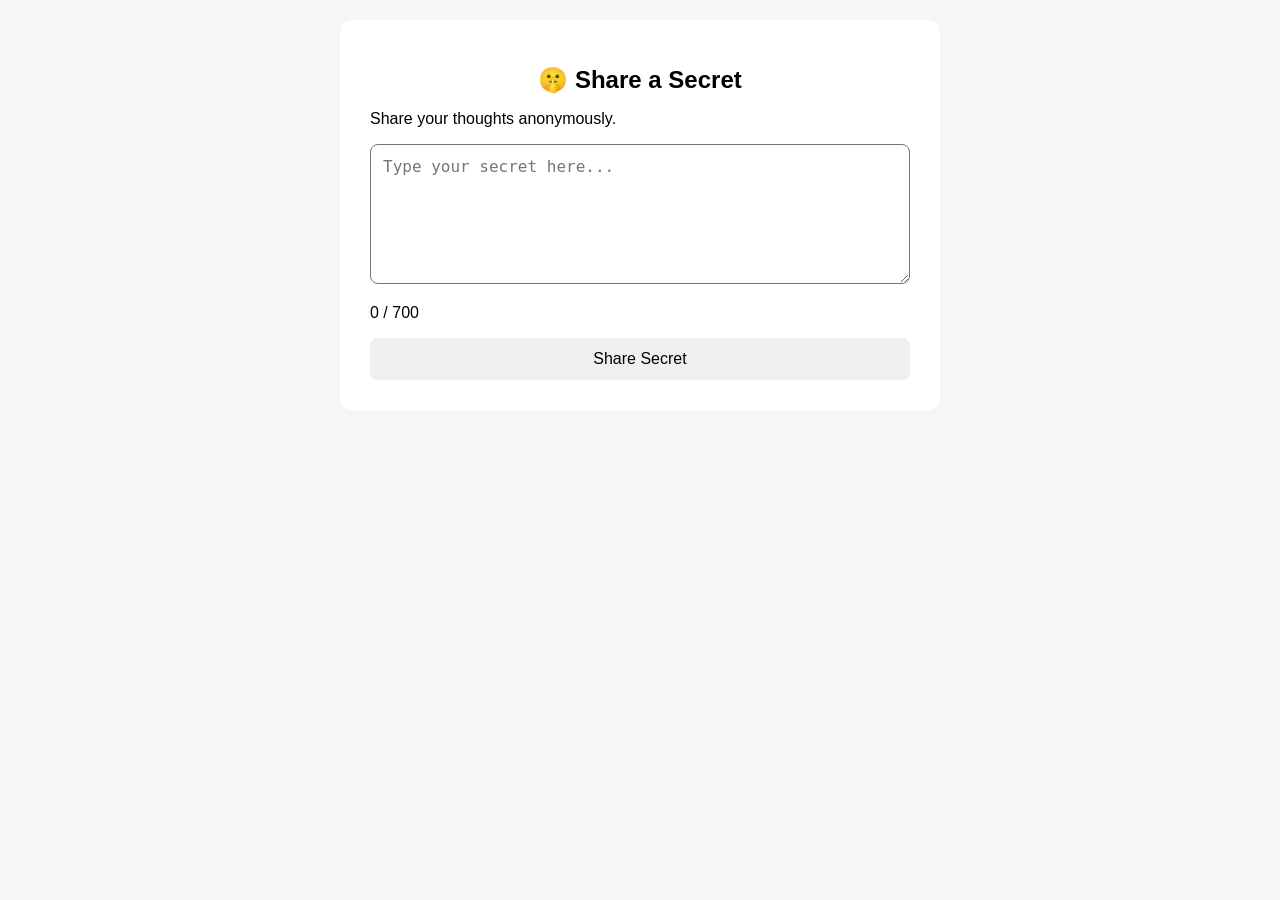
==== templates/index.html @ 8f429d58 "Initial version" ====
<!DOCTYPE html>
<html>
<head>
    <meta name="viewport" content="width=device-width, initial-scale=1.0">
    <title>Share a Secret</title>

    <link
        rel="stylesheet"
        href="/static/style.css">
</head>

<body>

<div class="container">

    <h1>🤫 Share a Secret</h1>

    <p>
        Share your thoughts anonymously.
    </p>

    <form
    action="/submit"
    method="post"
    onsubmit="return validateForm()">

        <textarea
            id="message"
            name="message"
            rows="6"
            maxlength="700"
            placeholder="Type your secret here..."
            required></textarea>
        <p id="counter">0 / 700</p>
        <p id="error-message"></p>

        <button type="submit">
            Share Secret
        </button>

    </form>

</div>

<script>
const textarea = document.getElementById("message");
const counter = document.getElementById("counter");
const errorMessage = document.getElementById("error-message");

textarea.addEventListener("input", () => {
    counter.textContent =
        textarea.value.length + " / 700";

    errorMessage.textContent = "";
});

function validateForm() {
    const message = textarea.value.trim();

    if (message.length === 0) {
        errorMessage.textContent =
            "Message cannot be empty.";
        return false;
    }

    return true;
}
</script>

</body>
</html>
---- static/style.css ----
body {
    font-family: Arial, sans-serif;
    background-color: #f4f6f8;
    margin: 0;
    padding: 20px;
}

@media (max-width: 600px) {
    body {
        padding: 10px;
    }
}

.container {
    max-width: 600px;
    width: 90%;
    margin: auto;
    background: white;
    padding: 30px;
    border-radius: 12px;

    box-sizing: border-box;
}

h1 {
    text-align: center;
    font-size: x-large;
}

textarea {
    width: 100%;
    padding: 12px;
    font-size: 16px;
    border-radius: 8px;
    box-sizing: border-box;
}

button {
    width: 100%;
    padding: 12px;
    font-size: 16px;
    border: none;
    border-radius: 8px;
    cursor: pointer;
}

.message {
    overflow-wrap: break-word;
    word-wrap: break-word;
    padding: 15px;
    margin-bottom: 15px;
    border-radius: 8px;
    background-color: #f8f9fa;
}

#error-message {
    color: red;
    font-size: 14px;
    margin-top: 5px;
}
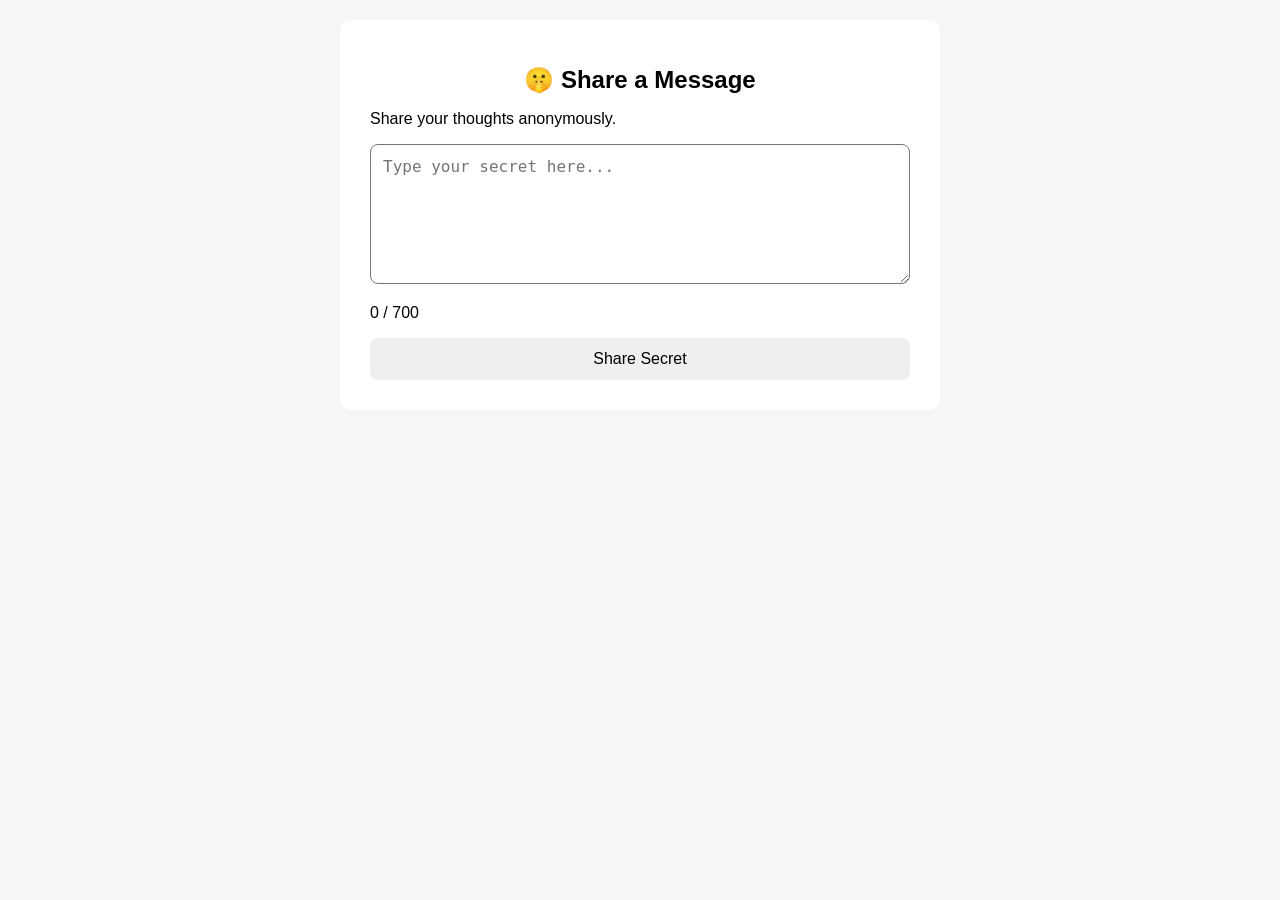
==== commit ccf86123: "Minor Changes" ====
--- a/templates/index.html
+++ b/templates/index.html
@@ -13,7 +13,7 @@
 
 <div class="container">
 
-    <h1>🤫 Share a Secret</h1>
+    <h1>🤫 Share a Message</h1>
 
     <p>
         Share your thoughts anonymously.
